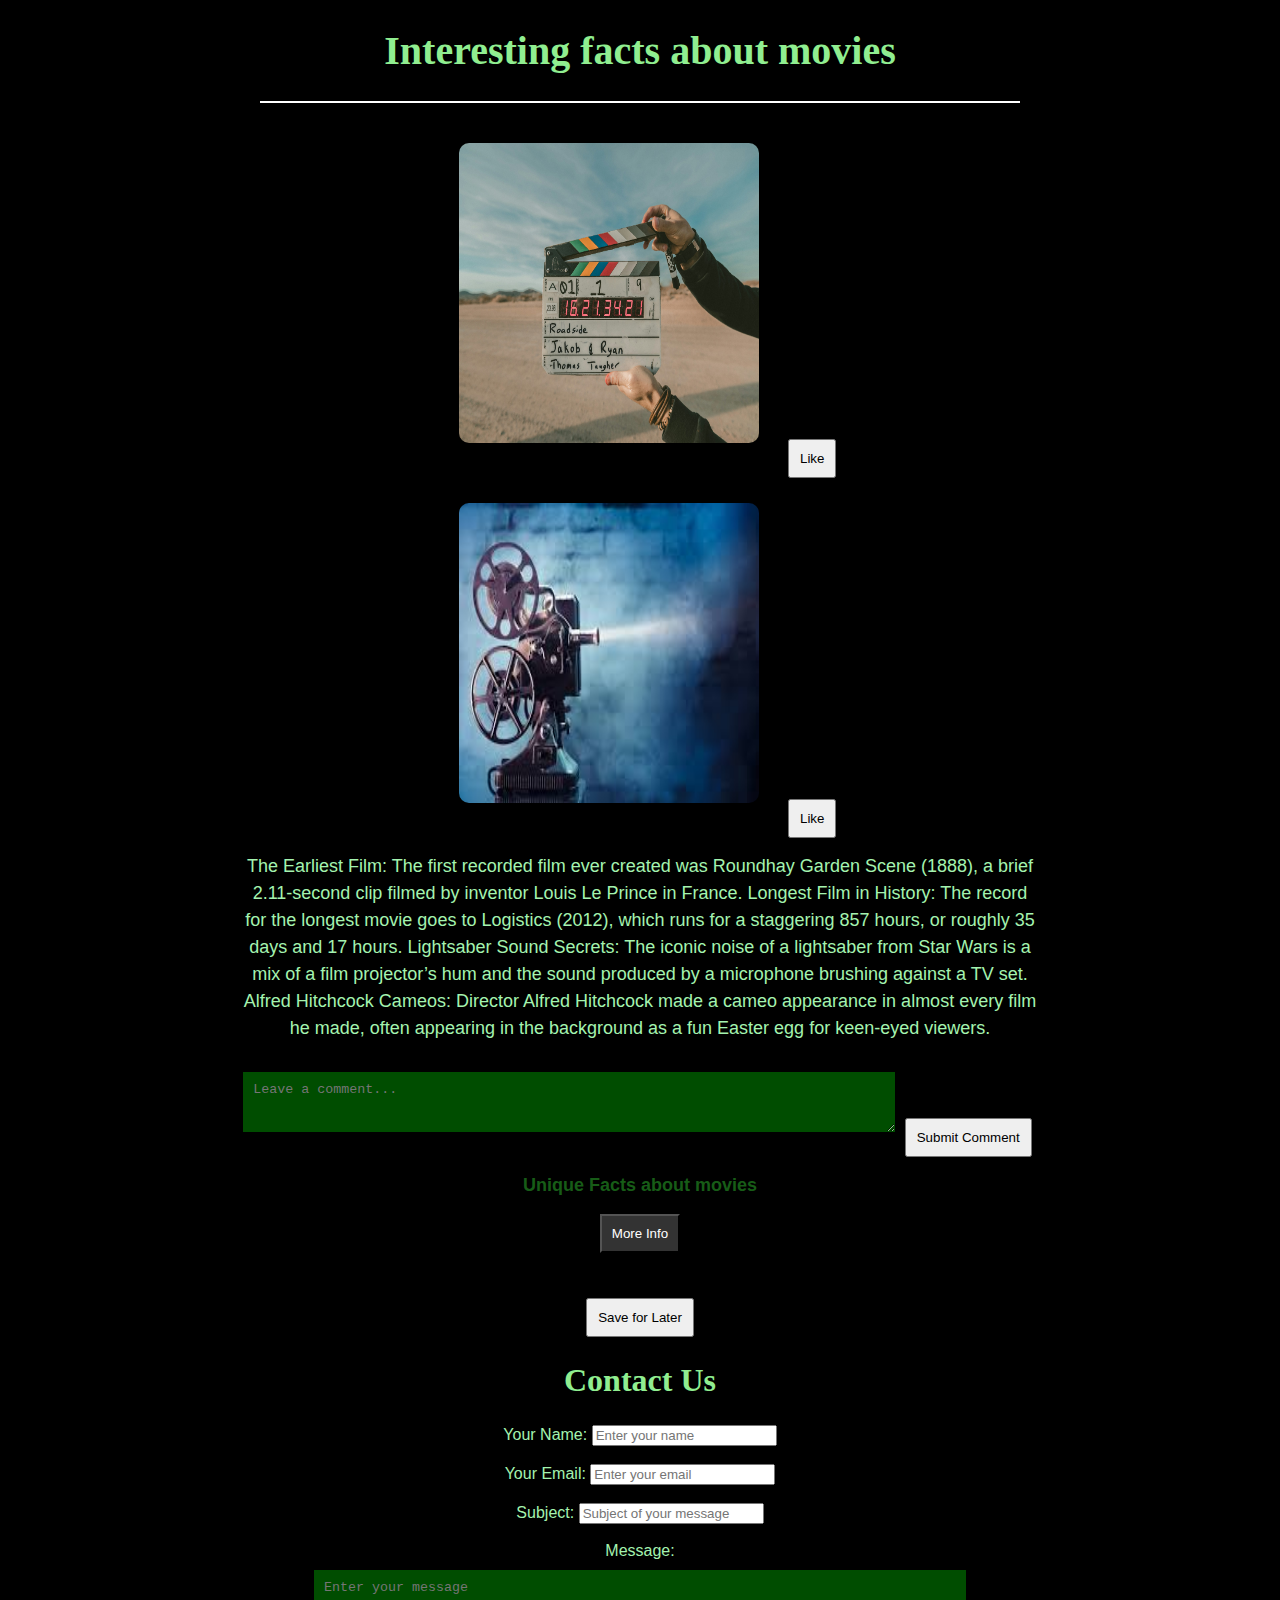
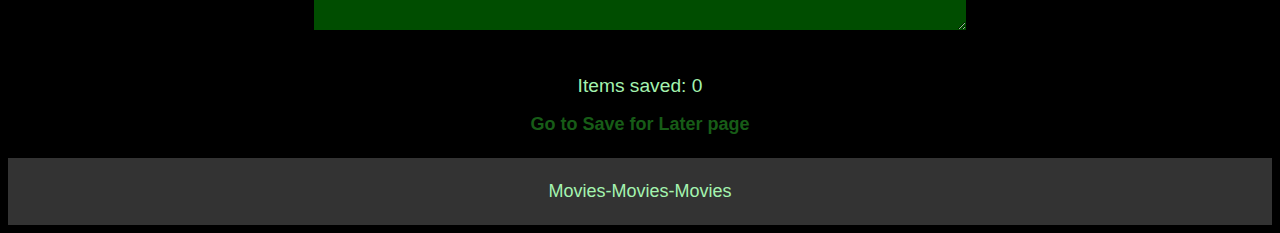
==== index.html @ af312356 "Add files via upload" ====
<!DOCTYPE html>
<html lang="en">
  <head>
    <meta charset="UTF-8" />
    <meta name="viewport" content="width=device-width, initial-scale=1.0" />
    <title>Movies-Movies-Movies</title>
    <!-- Linking to the external CSS file -->
    <link rel="stylesheet" href="index.css" />
    <script src="https://ajax.googleapis.com/ajax/libs/jquery/1.12.0/jquery.min.js"></script>
    <!-- Link to jQuery library -->
    <script src="index.js"></script>
  </head>

  <body>
    <header>
      <h1>Interesting facts about movies</h1>
      <hr />
    </header>

    <div class="image-container">
      <!-- Images added here -->
      <div class="image-wrapper">
        <img
          src="picture4.jfif"
          alt="Movies-Movies-Movies"
          class="image-left" />
        <button class="like-btn" data-item="movie_image_1">Like</button>
      </div>
      <div class="image-wrapper">
        <img
          src="picture5.jfif"
          alt="Movies-Movies-Movies"
          class="image-right" />
        <button class="like-btn" data-item="movie_image_2">Like</button>
      </div>
    </div>

    <section class="content">
      <p>
        The Earliest Film: The first recorded film ever created was Roundhay
        Garden Scene (1888), a brief 2.11-second clip filmed by inventor Louis
        Le Prince in France. Longest Film in History: The record for the longest
        movie goes to Logistics (2012), which runs for a staggering 857 hours,
        or roughly 35 days and 17 hours. Lightsaber Sound Secrets: The iconic
        noise of a lightsaber from Star Wars is a mix of a film projector’s hum
        and the sound produced by a microphone brushing against a TV set. Alfred
        Hitchcock Cameos: Director Alfred Hitchcock made a cameo appearance in
        almost every film he made, often appearing in the background as a fun
        Easter egg for keen-eyed viewers.
      </p>

      <!-- Comment Section -->
      <section class="like-comment-section">
        <form id="comment-form">
          <textarea name="comment" placeholder="Leave a comment..."></textarea>
          <button type="submit">Submit Comment</button>
        </form>
      </section>

      <!-- Hyperlink to YouTube -->
      <p>
        <a href="https://www.youtube.com/watch?v=arFvMQEoLCg" target="_blank">
          Unique Facts about movies
        </a>
      </p>

      <!-- Dropdown Menu -->
      <div class="dropdown">
        <button class="dropdown-btn">More Info</button>
        <div class="dropdown-content">
          <a href="#">Film History</a>
          <a href="#">Movie Recommendations</a>
          <a href="#">Directors</a>
        </div>
      </div>
      <div class="save-for-later">
        <button class="save-for-later" data-item="movie_fact_1">
          Save for Later
        </button>
      </div>

      <!-- Contact Us Form -->
      <section class="contact-form-section">
        <h2>Contact Us</h2>
        <form id="contact-form">
          <label for="name">Your Name:</label>
          <input
            type="text"
            id="name"
            name="name"
            placeholder="Enter your name"
            required /><br /><br />

          <label for="email">Your Email:</label>
          <input
            type="email"
            id="email"
            name="email"
            placeholder="Enter your email"
            required /><br /><br />

          <label for="subject">Subject:</label>
          <input
            type="text"
            id="subject"
            name="subject"
            placeholder="Subject of your message"
            required /><br /><br />

          <label for="message">Message:</label><br />
          <textarea
            id="message"
            name="message"
            placeholder="Enter your message"
            rows="4"
            required></textarea
          ><br /><br />
        </form>
      </section>
    </section>

    <!-- Save for Later Section -->

    <p id="saved-items-count">Items saved: 0</p>
    <div id="saved-items">
      <!-- Saved items will be appended here -->
    </div>
    <p>
      <a href="saveforlater.html">Go to Save for Later page</a>
    </p>

    <footer>
      <p>Movies-Movies-Movies</p>
    </footer>
  </body>
</html>
---- index.css ----
/* General styles */
body {
  background-color: #000;
  color: #a4f3af;
  font-family: Arial, sans-serif;
  text-align: center;
}

h1, h2 {
  color: #90ee90;
}

h1 {
  font-family: "Times New Roman", Times, serif;
  font-size: 2.5em;
}

h2 {
  font-family: "Georgia", Georgia, serif;
  font-size: 2em;
  margin-top: 20px;
}

hr {
  border: 1px solid #fff;
  width: 60%;
  margin: 20px auto;
}

p {
  color: #a4f3af;
  font-size: 18px;
  line-height: 1.5;
  margin: 10px 0;
  max-width: 800px;
  margin-left: auto;
  margin-right: auto;
}

a {
  color: #175c17;
  text-decoration: none;
  font-weight: bold;
}

a:hover {
  text-decoration: underline;
}

img {
  width: 300px;
  height: 300px;
  border-radius: 10px;
  margin: 20px;
}

footer {
  background-color: #333;
  padding: 10px;
  color: #44cfa6;
  margin-top: 20px;
}

/* Save for Later section */
.save-for-later {
  margin-top: 20px;
}

button {
  padding: 10px;
  cursor: pointer;
  margin: 5px;
}

#saved-items-count {
  margin-top: 10px;
  font-size: 1.2em;
}

/* Like button & Comment section */
.like-comment-section {
  margin-top: 20px;
}

textarea {
  width: 50%;
  height: 40px;
  padding: 10px;
  margin-top: 10px;
  margin-bottom: 10px;
  background-color: #004d00; /* Darker Green for textarea */
  color: white;
  border: #004d00; 

}

/* Dropdown Menu */
.dropdown {
  position: relative;
  display: inline-block;
}

.dropdown-btn {
  background-color: #333;
  color: white;
  padding: 10px;
  cursor: pointer;
}

.dropdown-content {
  display: none;
  position: absolute;
  background-color: #097e19;
  min-width: 160px;
  box-shadow: 0px 8px 16px rgba(0, 0, 0, 0.2);
  z-index: 1;
}

.dropdown-content a {
  color: black;
  padding: 12px 16px;
  text-decoration: none;
  display: block;
}

.dropdown-content a:hover {
  background-color: #58ff8f;
}

.dropdown:hover .dropdown-content {
  display: block;
}
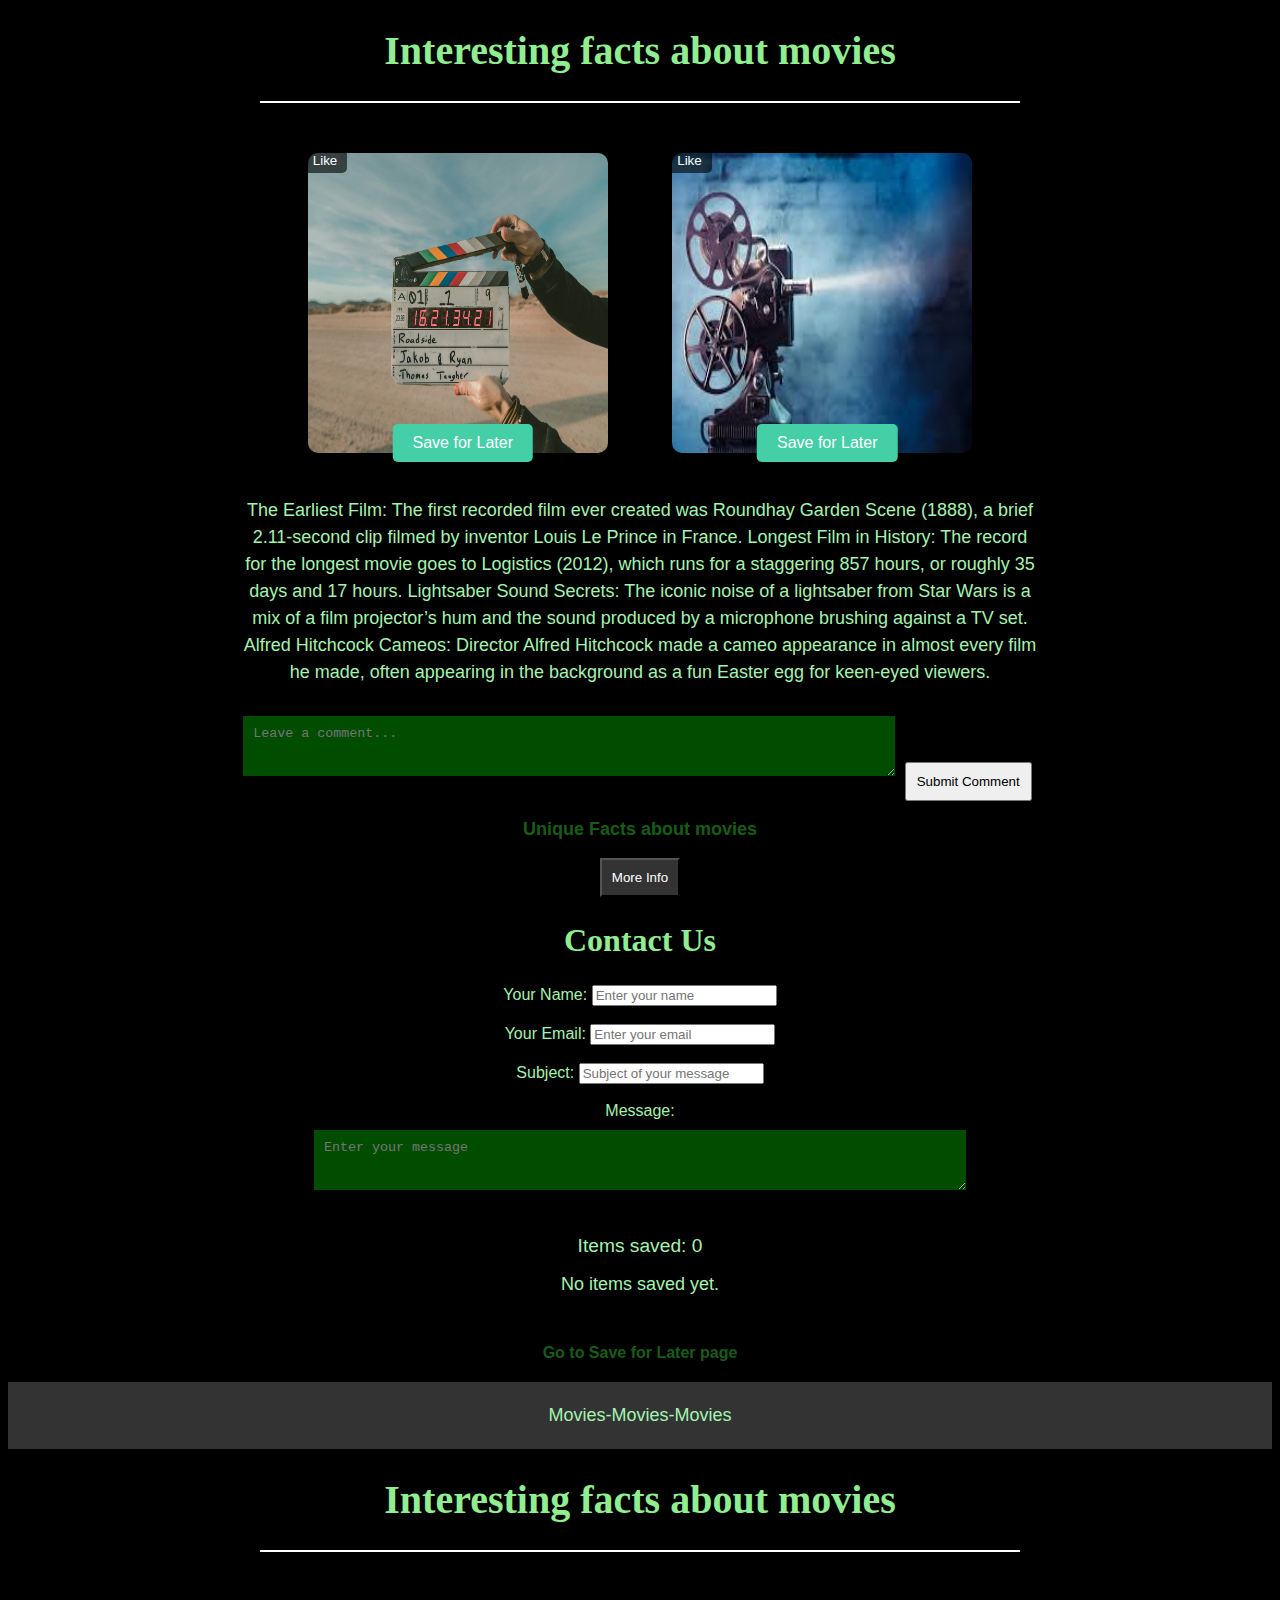
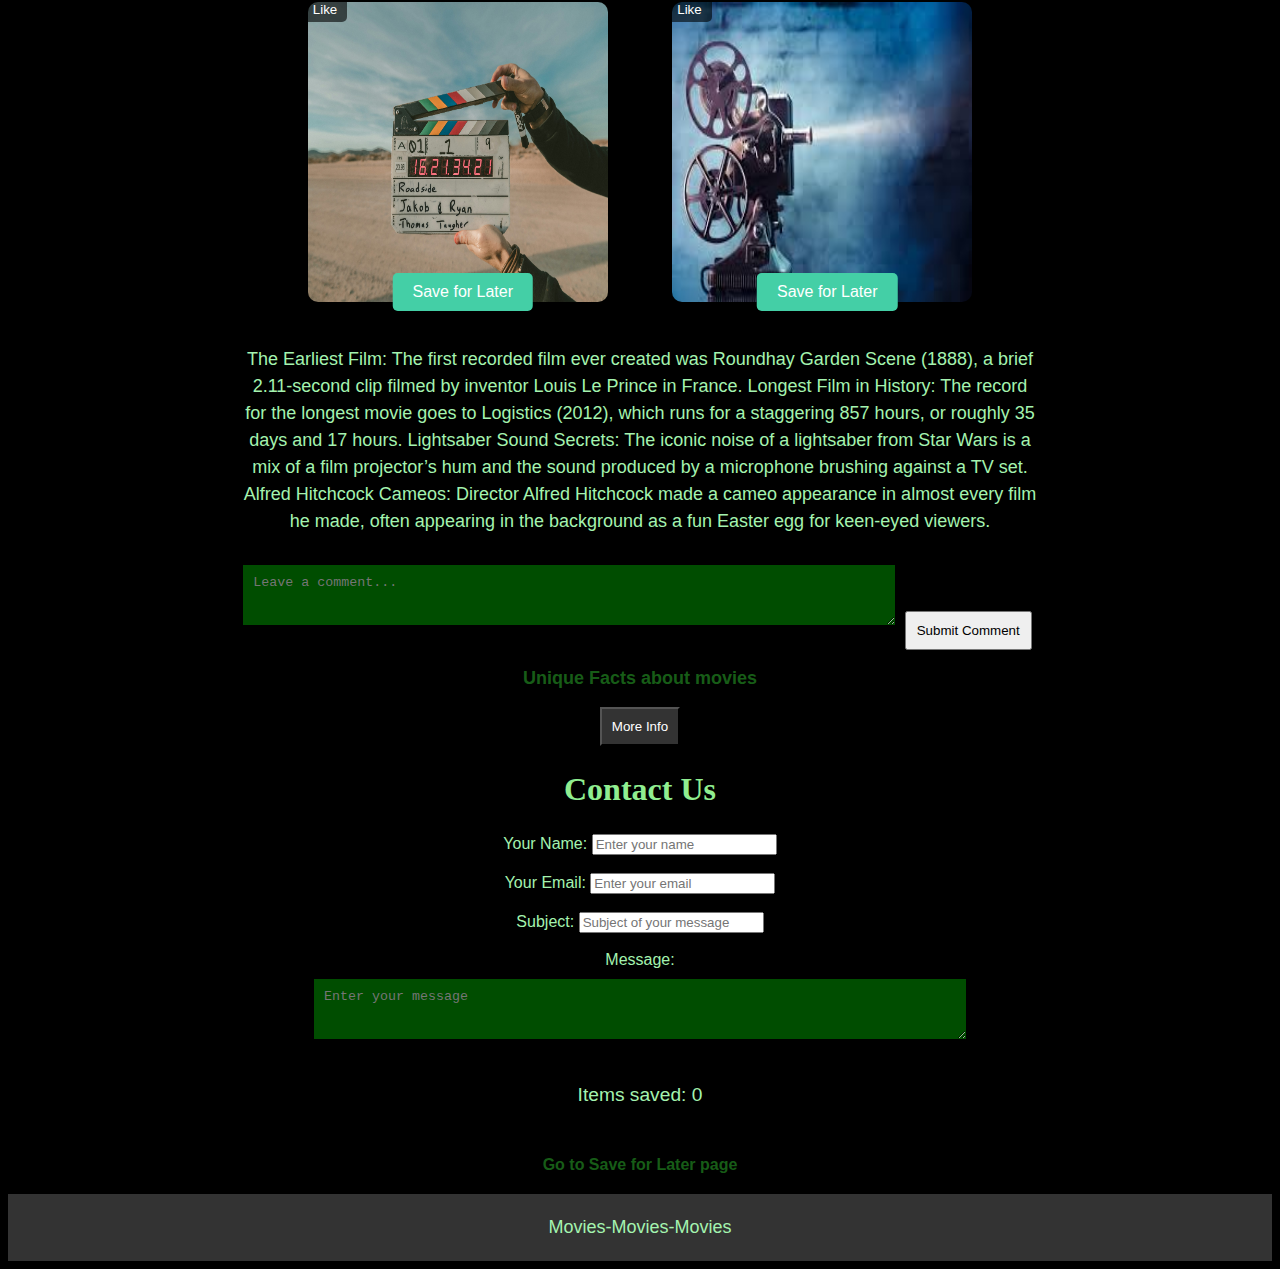
==== commit ac8bf5bb: "Add files via upload" ====
--- a/index.html
+++ b/index.html
@@ -16,22 +16,32 @@
       <h1>Interesting facts about movies</h1>
       <hr />
     </header>
-
+    <!-- Updated Image Wrapper with Save for Later Buttons -->
     <div class="image-container">
-      <!-- Images added here -->
+      <!-- First image with a save button -->
       <div class="image-wrapper">
         <img
           src="picture4.jfif"
           alt="Movies-Movies-Movies"
           class="image-left" />
         <button class="like-btn" data-item="movie_image_1">Like</button>
-      </div>
+        <button class="save-for-later" data-item="movie_image_1">
+          Save for Later
+        </button>
+        <!-- Save button added here -->
+      </div>
+
+      <!-- Second image with a save button -->
       <div class="image-wrapper">
         <img
           src="picture5.jfif"
           alt="Movies-Movies-Movies"
           class="image-right" />
         <button class="like-btn" data-item="movie_image_2">Like</button>
+        <button class="save-for-later" data-item="movie_image_2">
+          Save for Later
+        </button>
+        <!-- Save button added here -->
       </div>
     </div>
 
@@ -73,11 +83,6 @@
           <a href="#">Directors</a>
         </div>
       </div>
-      <div class="save-for-later">
-        <button class="save-for-later" data-item="movie_fact_1">
-          Save for Later
-        </button>
-      </div>
 
       <!-- Contact Us Form -->
       <section class="contact-form-section">
@@ -120,14 +125,156 @@
     </section>
 
     <!-- Save for Later Section -->
-
+    <p id="saved-items-count">Items saved: 0</p>
+    <div id="saved-items"></div>
+    <p>
+      <script src="saveforlater.js"></script>
+    </p>
+    <br /><br />
+    <a href="saveforlater.html">Go to Save for Later page</a>
+
+    <footer>
+      <p>Movies-Movies-Movies</p>
+    </footer>
+  </body>
+</html>
+<!DOCTYPE html>
+<html lang="en">
+  <head>
+    <meta charset="UTF-8" />
+    <meta name="viewport" content="width=device-width, initial-scale=1.0" />
+    <title>Movies-Movies-Movies</title>
+    <!-- Linking to the external CSS file -->
+    <link rel="stylesheet" href="index.css" />
+    <script src="https://ajax.googleapis.com/ajax/libs/jquery/1.12.0/jquery.min.js"></script>
+    <!-- Link to jQuery library -->
+    <script src="index.js"></script>
+  </head>
+
+  <body>
+    <header>
+      <h1>Interesting facts about movies</h1>
+      <hr />
+    </header>
+
+    <!-- Updated Image Wrapper with Save for Later Buttons -->
+    <div class="image-container">
+      <!-- First image with a save button -->
+      <div class="image-wrapper">
+        <img
+          src="picture4.jfif"
+          alt="Movies-Movies-Movies"
+          class="image-left" />
+        <button class="like-btn" data-item="movie_image_1">Like</button>
+        <button class="save-for-later" data-item="movie_image_1">
+          Save for Later
+        </button>
+        <!-- Save button added here -->
+      </div>
+
+      <!-- Second image with a save button -->
+      <div class="image-wrapper">
+        <img
+          src="picture5.jfif"
+          alt="Movies-Movies-Movies"
+          class="image-right" />
+        <button class="like-btn" data-item="movie_image_2">Like</button>
+        <button class="save-for-later" data-item="movie_image_2">
+          Save for Later
+        </button>
+        <!-- Save button added here -->
+      </div>
+    </div>
+
+    <section class="content">
+      <p>
+        The Earliest Film: The first recorded film ever created was Roundhay
+        Garden Scene (1888), a brief 2.11-second clip filmed by inventor Louis
+        Le Prince in France. Longest Film in History: The record for the longest
+        movie goes to Logistics (2012), which runs for a staggering 857 hours,
+        or roughly 35 days and 17 hours. Lightsaber Sound Secrets: The iconic
+        noise of a lightsaber from Star Wars is a mix of a film projector’s hum
+        and the sound produced by a microphone brushing against a TV set. Alfred
+        Hitchcock Cameos: Director Alfred Hitchcock made a cameo appearance in
+        almost every film he made, often appearing in the background as a fun
+        Easter egg for keen-eyed viewers.
+      </p>
+
+      <!-- Comment Section -->
+      <section class="like-comment-section">
+        <form id="comment-form">
+          <textarea name="comment" placeholder="Leave a comment..."></textarea>
+          <button type="submit">Submit Comment</button>
+        </form>
+      </section>
+
+      <!-- Hyperlink to YouTube -->
+      <p>
+        <a href="https://www.youtube.com/watch?v=arFvMQEoLCg" target="_blank">
+          Unique Facts about movies
+        </a>
+      </p>
+
+      <!-- Dropdown Menu -->
+      <div class="dropdown">
+        <button class="dropdown-btn">More Info</button>
+        <div class="dropdown-content">
+          <a href="#">Film History</a>
+          <a href="#">Movie Recommendations</a>
+          <a href="#">Directors</a>
+        </div>
+      </div>
+
+      <!-- Contact Us Form -->
+      <section class="contact-form-section">
+        <h2>Contact Us</h2>
+        <form id="contact-form">
+          <label for="name">Your Name:</label>
+          <input
+            type="text"
+            id="name"
+            name="name"
+            placeholder="Enter your name"
+            required /><br /><br />
+
+          <label for="email">Your Email:</label>
+          <input
+            type="email"
+            id="email"
+            name="email"
+            placeholder="Enter your email"
+            required /><br /><br />
+
+          <label for="subject">Subject:</label>
+          <input
+            type="text"
+            id="subject"
+            name="subject"
+            placeholder="Subject of your message"
+            required /><br /><br />
+
+          <label for="message">Message:</label><br />
+          <textarea
+            id="message"
+            name="message"
+            placeholder="Enter your message"
+            rows="4"
+            required></textarea
+          ><br /><br />
+        </form>
+      </section>
+    </section>
+
+    <!-- Save for Later Section -->
     <p id="saved-items-count">Items saved: 0</p>
     <div id="saved-items">
       <!-- Saved items will be appended here -->
     </div>
     <p>
-      <a href="saveforlater.html">Go to Save for Later page</a>
+      <script src="saveforlater.js"></script>
     </p>
+    <br /><br />
+    <a href="saveforlater.html">Go to Save for Later page</a>
 
     <footer>
       <p>Movies-Movies-Movies</p>
--- a/index.css
+++ b/index.css
@@ -1,132 +1,174 @@
 /* General styles */
 body {
-  background-color: #000;
-  color: #a4f3af;
-  font-family: Arial, sans-serif;
-  text-align: center;
+    background-color: #000;
+    color: #a4f3af;
+    font-family: Arial, sans-serif;
+    text-align: center;
+  }
+  
+  h1, h2 {
+    color: #90ee90;
+  }
+  
+  h1 {
+    font-family: "Times New Roman", Times, serif;
+    font-size: 2.5em;
+  }
+  
+  h2 {
+    font-family: "Georgia", Georgia, serif;
+    font-size: 2em;
+    margin-top: 20px;
+  }
+  
+  hr {
+    border: 1px solid #fff;
+    width: 60%;
+    margin: 20px auto;
+  }
+  
+  p {
+    color: #a4f3af;
+    font-size: 18px;
+    line-height: 1.5;
+    margin: 10px 0;
+    max-width: 800px;
+    margin-left: auto;
+    margin-right: auto;
+  }
+  
+  a {
+    color: #175c17;
+    text-decoration: none;
+    font-weight: bold;
+  }
+  
+  a:hover {
+    text-decoration: underline;
+  }
+  
+  img {
+    width: 300px;
+    height: 300px;
+    border-radius: 10px;
+    margin: 20px;
+  }
+  
+  footer {
+    background-color: #333;
+    padding: 10px;
+    color: #44cfa6;
+    margin-top: 20px;
+  }
+  
+  /* Save for Later section */
+  .save-for-later {
+    margin-top: 20px;
+  }
+  
+  button {
+    padding: 10px;
+    cursor: pointer;
+    margin: 5px;
+  }
+  
+  #saved-items-count {
+    margin-top: 10px;
+    font-size: 1.2em;
+  }
+  
+  /* Like button & Comment section */
+  .like-comment-section {
+    margin-top: 20px;
+  }
+  
+  textarea {
+    width: 50%;
+    height: 40px;
+    padding: 10px;
+    margin-top: 10px;
+    margin-bottom: 10px;
+    background-color: #004d00; /* Darker Green for textarea */
+    color: white;
+    border: #004d00; 
+  
+  }
+  
+  /* Dropdown Menu */
+  .dropdown {
+    position: relative;
+    display: inline-block;
+  }
+  
+  .dropdown-btn {
+    background-color: #333;
+    color: white;
+    padding: 10px;
+    cursor: pointer;
+  }
+  
+  .dropdown-content {
+    display: none;
+    position: absolute;
+    background-color: #097e19;
+    min-width: 160px;
+    box-shadow: 0px 8px 16px rgba(0, 0, 0, 0.2);
+    z-index: 1;
+  }
+  
+  .dropdown-content a {
+    color: black;
+    padding: 12px 16px;
+    text-decoration: none;
+    display: block;
+  }
+  
+  .dropdown-content a:hover {
+    background-color: #58ff8f;
+  }
+  
+  .dropdown:hover .dropdown-content {
+    display: block;
+  }
+  /* Image Wrapper - Ensuring that Save for Later buttons are positioned */
+.image-wrapper {
+  display: inline-block;
+  margin: 10px;
+  position: relative;
 }
 
-h1, h2 {
-  color: #90ee90;
+.save-for-later {
+  position: absolute;
+  bottom: 10px; /* Positioning at the bottom of the image */
+  left: 50%;
+  transform: translateX(-50%);
+  padding: 10px 20px;
+  background-color: #44cfa6; /* Button color */
+  color: #fff;
+  font-size: 1em;
+  cursor: pointer;
+  border: none;
+  border-radius: 5px;
+  z-index: 10;
+  transition: background-color 0.3s ease;
 }
 
-h1 {
-  font-family: "Times New Roman", Times, serif;
-  font-size: 2.5em;
+.save-for-later:hover {
+  background-color: #333;
 }
 
-h2 {
-  font-family: "Georgia", Georgia, serif;
-  font-size: 2em;
-  margin-top: 20px;
+.like-btn {
+  position: absolute;
+  top: 10px;
+  left: 10px;
+  background-color: rgba(0, 0, 0, 0.6); /* Like button color */
+  color: #fff;
+  padding: 5px 10px;
+  border: none;
+  border-radius: 5px;
+  z-index: 10;
 }
 
-hr {
-  border: 1px solid #fff;
-  width: 60%;
-  margin: 20px auto;
+.like-btn:hover {
+  background-color: #ff5722;
 }
-
-p {
-  color: #a4f3af;
-  font-size: 18px;
-  line-height: 1.5;
-  margin: 10px 0;
-  max-width: 800px;
-  margin-left: auto;
-  margin-right: auto;
-}
-
-a {
-  color: #175c17;
-  text-decoration: none;
-  font-weight: bold;
-}
-
-a:hover {
-  text-decoration: underline;
-}
-
-img {
-  width: 300px;
-  height: 300px;
-  border-radius: 10px;
-  margin: 20px;
-}
-
-footer {
-  background-color: #333;
-  padding: 10px;
-  color: #44cfa6;
-  margin-top: 20px;
-}
-
-/* Save for Later section */
-.save-for-later {
-  margin-top: 20px;
-}
-
-button {
-  padding: 10px;
-  cursor: pointer;
-  margin: 5px;
-}
-
-#saved-items-count {
-  margin-top: 10px;
-  font-size: 1.2em;
-}
-
-/* Like button & Comment section */
-.like-comment-section {
-  margin-top: 20px;
-}
-
-textarea {
-  width: 50%;
-  height: 40px;
-  padding: 10px;
-  margin-top: 10px;
-  margin-bottom: 10px;
-  background-color: #004d00; /* Darker Green for textarea */
-  color: white;
-  border: #004d00; 
-
-}
-
-/* Dropdown Menu */
-.dropdown {
-  position: relative;
-  display: inline-block;
-}
-
-.dropdown-btn {
-  background-color: #333;
-  color: white;
-  padding: 10px;
-  cursor: pointer;
-}
-
-.dropdown-content {
-  display: none;
-  position: absolute;
-  background-color: #097e19;
-  min-width: 160px;
-  box-shadow: 0px 8px 16px rgba(0, 0, 0, 0.2);
-  z-index: 1;
-}
-
-.dropdown-content a {
-  color: black;
-  padding: 12px 16px;
-  text-decoration: none;
-  display: block;
-}
-
-.dropdown-content a:hover {
-  background-color: #58ff8f;
-}
-
-.dropdown:hover .dropdown-content {
-  display: block;
-}
--- a/index.css
+++ b/index.css
@@ -1,132 +1,174 @@
 /* General styles */
 body {
-  background-color: #000;
-  color: #a4f3af;
-  font-family: Arial, sans-serif;
-  text-align: center;
+    background-color: #000;
+    color: #a4f3af;
+    font-family: Arial, sans-serif;
+    text-align: center;
+  }
+  
+  h1, h2 {
+    color: #90ee90;
+  }
+  
+  h1 {
+    font-family: "Times New Roman", Times, serif;
+    font-size: 2.5em;
+  }
+  
+  h2 {
+    font-family: "Georgia", Georgia, serif;
+    font-size: 2em;
+    margin-top: 20px;
+  }
+  
+  hr {
+    border: 1px solid #fff;
+    width: 60%;
+    margin: 20px auto;
+  }
+  
+  p {
+    color: #a4f3af;
+    font-size: 18px;
+    line-height: 1.5;
+    margin: 10px 0;
+    max-width: 800px;
+    margin-left: auto;
+    margin-right: auto;
+  }
+  
+  a {
+    color: #175c17;
+    text-decoration: none;
+    font-weight: bold;
+  }
+  
+  a:hover {
+    text-decoration: underline;
+  }
+  
+  img {
+    width: 300px;
+    height: 300px;
+    border-radius: 10px;
+    margin: 20px;
+  }
+  
+  footer {
+    background-color: #333;
+    padding: 10px;
+    color: #44cfa6;
+    margin-top: 20px;
+  }
+  
+  /* Save for Later section */
+  .save-for-later {
+    margin-top: 20px;
+  }
+  
+  button {
+    padding: 10px;
+    cursor: pointer;
+    margin: 5px;
+  }
+  
+  #saved-items-count {
+    margin-top: 10px;
+    font-size: 1.2em;
+  }
+  
+  /* Like button & Comment section */
+  .like-comment-section {
+    margin-top: 20px;
+  }
+  
+  textarea {
+    width: 50%;
+    height: 40px;
+    padding: 10px;
+    margin-top: 10px;
+    margin-bottom: 10px;
+    background-color: #004d00; /* Darker Green for textarea */
+    color: white;
+    border: #004d00; 
+  
+  }
+  
+  /* Dropdown Menu */
+  .dropdown {
+    position: relative;
+    display: inline-block;
+  }
+  
+  .dropdown-btn {
+    background-color: #333;
+    color: white;
+    padding: 10px;
+    cursor: pointer;
+  }
+  
+  .dropdown-content {
+    display: none;
+    position: absolute;
+    background-color: #097e19;
+    min-width: 160px;
+    box-shadow: 0px 8px 16px rgba(0, 0, 0, 0.2);
+    z-index: 1;
+  }
+  
+  .dropdown-content a {
+    color: black;
+    padding: 12px 16px;
+    text-decoration: none;
+    display: block;
+  }
+  
+  .dropdown-content a:hover {
+    background-color: #58ff8f;
+  }
+  
+  .dropdown:hover .dropdown-content {
+    display: block;
+  }
+  /* Image Wrapper - Ensuring that Save for Later buttons are positioned */
+.image-wrapper {
+  display: inline-block;
+  margin: 10px;
+  position: relative;
 }
 
-h1, h2 {
-  color: #90ee90;
+.save-for-later {
+  position: absolute;
+  bottom: 10px; /* Positioning at the bottom of the image */
+  left: 50%;
+  transform: translateX(-50%);
+  padding: 10px 20px;
+  background-color: #44cfa6; /* Button color */
+  color: #fff;
+  font-size: 1em;
+  cursor: pointer;
+  border: none;
+  border-radius: 5px;
+  z-index: 10;
+  transition: background-color 0.3s ease;
 }
 
-h1 {
-  font-family: "Times New Roman", Times, serif;
-  font-size: 2.5em;
+.save-for-later:hover {
+  background-color: #333;
 }
 
-h2 {
-  font-family: "Georgia", Georgia, serif;
-  font-size: 2em;
-  margin-top: 20px;
+.like-btn {
+  position: absolute;
+  top: 10px;
+  left: 10px;
+  background-color: rgba(0, 0, 0, 0.6); /* Like button color */
+  color: #fff;
+  padding: 5px 10px;
+  border: none;
+  border-radius: 5px;
+  z-index: 10;
 }
 
-hr {
-  border: 1px solid #fff;
-  width: 60%;
-  margin: 20px auto;
+.like-btn:hover {
+  background-color: #ff5722;
 }
-
-p {
-  color: #a4f3af;
-  font-size: 18px;
-  line-height: 1.5;
-  margin: 10px 0;
-  max-width: 800px;
-  margin-left: auto;
-  margin-right: auto;
-}
-
-a {
-  color: #175c17;
-  text-decoration: none;
-  font-weight: bold;
-}
-
-a:hover {
-  text-decoration: underline;
-}
-
-img {
-  width: 300px;
-  height: 300px;
-  border-radius: 10px;
-  margin: 20px;
-}
-
-footer {
-  background-color: #333;
-  padding: 10px;
-  color: #44cfa6;
-  margin-top: 20px;
-}
-
-/* Save for Later section */
-.save-for-later {
-  margin-top: 20px;
-}
-
-button {
-  padding: 10px;
-  cursor: pointer;
-  margin: 5px;
-}
-
-#saved-items-count {
-  margin-top: 10px;
-  font-size: 1.2em;
-}
-
-/* Like button & Comment section */
-.like-comment-section {
-  margin-top: 20px;
-}
-
-textarea {
-  width: 50%;
-  height: 40px;
-  padding: 10px;
-  margin-top: 10px;
-  margin-bottom: 10px;
-  background-color: #004d00; /* Darker Green for textarea */
-  color: white;
-  border: #004d00; 
-
-}
-
-/* Dropdown Menu */
-.dropdown {
-  position: relative;
-  display: inline-block;
-}
-
-.dropdown-btn {
-  background-color: #333;
-  color: white;
-  padding: 10px;
-  cursor: pointer;
-}
-
-.dropdown-content {
-  display: none;
-  position: absolute;
-  background-color: #097e19;
-  min-width: 160px;
-  box-shadow: 0px 8px 16px rgba(0, 0, 0, 0.2);
-  z-index: 1;
-}
-
-.dropdown-content a {
-  color: black;
-  padding: 12px 16px;
-  text-decoration: none;
-  display: block;
-}
-
-.dropdown-content a:hover {
-  background-color: #58ff8f;
-}
-
-.dropdown:hover .dropdown-content {
-  display: block;
-}
